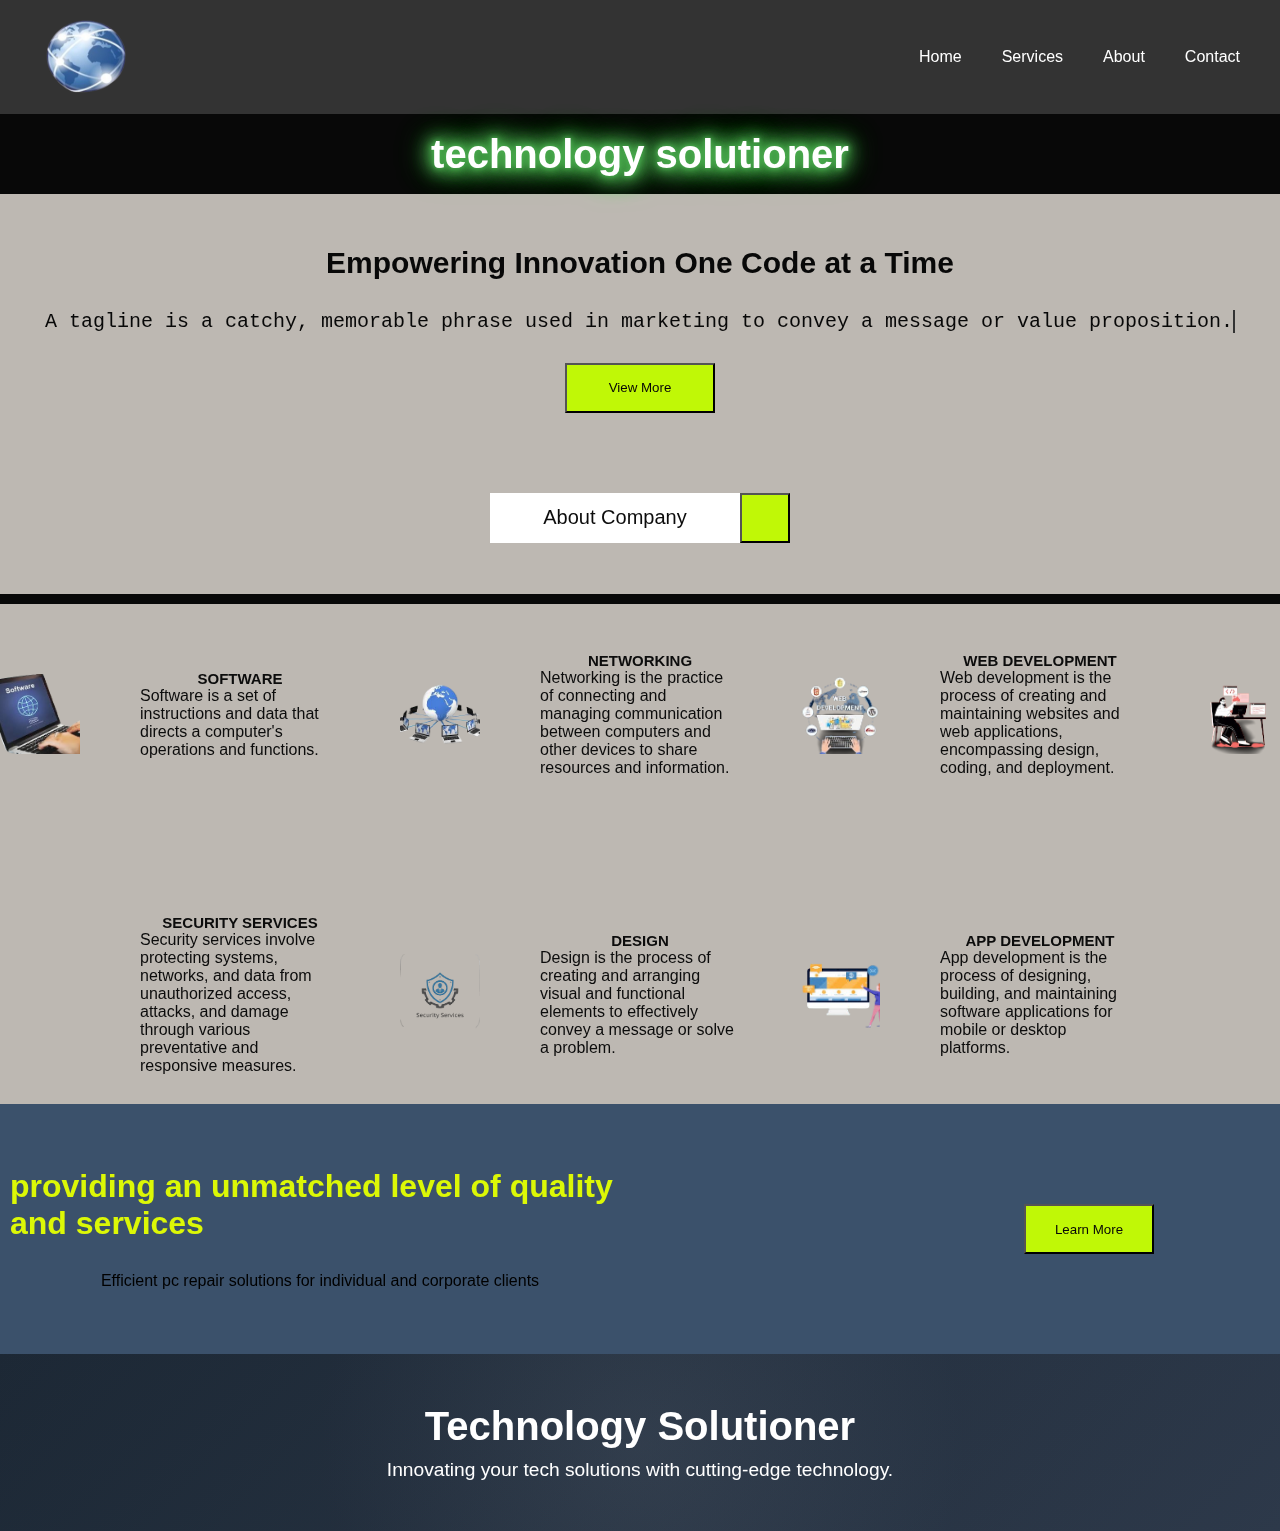
==== index.html @ f2c05260 "Add files via upload" ====
<!DOCTYPE html>
<html lang="en">
<head>
    <meta charset="UTF-8">
    <meta name="viewport" content="width=device-width, initial-scale=1.0">
    <title>Advanced Navbar</title>
    <link rel="stylesheet" href="style.css">
    <link rel="stylesheet" href="https://cdnjs.cloudflare.com/ajax/libs/font-awesome/6.6.0/css/all.min.css" integrity="sha512-Kc323vGBEqzTmouAECnVceyQqyqdsSiqLQISBL29aUW4U/M7pSPA/gEUZQqv1cwx4OnYxTxve5UMg5GT6L4JJg==" crossorigin="anonymous" referrerpolicy="no-referrer" />
</head>
<body>
    <header>
        <nav class="navbar">
            <div class="logo">
                <img src="./pics/logo-3.png" alt="">
               
            </div>
            <ul class="nav-links">
                <li><a href="./index.html">Home</a></li>
                <li class="dropdown">
                    <a href="./services.html" class="dropbtn">Services</a>
                    <div class="dropdown-content">
                        <a href="#">Web Development</a>
                        
                        
                    </div>
                </li>
                <li><a href="About.html">About</a></li>
                <li><a href="./contact.html">Contact</a></li>
            </ul>
            <div class="hamburger" onclick="toggleMenu()">
                ☰
            </div>
        </nav>
    </header>
    <div class="tech">
        <h1   class="glow">technology solutioner</h1>
    </div>
   <div class="black"> <section class="content">
        <div class="info-section">
            <div class="info-box">
                <h2>Empowering Innovation One Code at a Time</h2>
            </div>
            <div class="info-box">
                <p class="typing">A tagline is a catchy, memorable phrase used in marketing to convey a message or value proposition.</p>
            </div>
            <div class="info-box">
                <button class="btn-view-more" >View More</button>

            </div>
            <div class="about-company">
            <div class="company">About Company</div>
        <button class="btn-company"><i class="fa-solid fa-arrow-down"></i></button></div>
        </div>
    </section></div>
    <div class="box-black"></div>
    <section class="sec-2">
        <!-- <img class="img-1" src="./pics/soft.png" alt=""> -->
         <div class="pic"></div>
        <div class="txt-1" >
            
            <h1>SOFTWARE</h1>
            <p>Software is a set of instructions and data that directs a computer's operations and functions.</p></div>
            <!-- <img src="./pics/net.png" alt=""> -->
             <div class="pic-1"></div>
        <div class="txt-1">

            <h1>NETWORKING</h1>
            <p>Networking is the practice of connecting and managing communication between computers and other devices to share resources and information.</p>
        </div>
        <div class="pic-2"></div>
        <div class="txt-1">
            <h1>WEB DEVELOPMENT</h1>
            <p>Web development is the process of creating and maintaining websites and web applications, encompassing design, coding, and deployment.</p>
        </div>
        <div class="pic-3"></div>
        <div class="txt-1">
            <h1>SECURITY SERVICES</h1>
            <p>Security services involve protecting systems, networks, and data from unauthorized access, attacks, and damage through various preventative and responsive measures.</p>
        </div>
        <div class="pic-4"></div>
        <div class="txt-1">
            <h1>DESIGN</h1>
            <p>Design is the process of creating and arranging visual and functional elements to effectively convey a message or solve a problem.</p>
        </div>
        <div class="pic-5"></div>
        <div class="txt-1">
            <h1>APP DEVELOPMENT</h1>
            <P>App development is the process of designing, building, and maintaining software applications for mobile or desktop platforms.</P>
        </div>
    </section>
    <section class="sec-3">
       <div class="txt-2">
        <h1>providing an unmatched level of quality and services</h1>
        <p>Efficient pc repair solutions for individual and corporate clients</p>
       </div>
      <div class="btn"> <button class="btn-learn"> Learn More </button>
      </div>


    </section>
    <footer class="footer">
        <div class="footer-content">
            <h1>Technology Solutioner</h1>
            <p>Innovating your tech solutions with cutting-edge technology.</p>
        </div>
    </footer>
    <script src="script.js"></script>
</body>
</html>
---- style.css ----
/* Basic Reset */
* {
    margin: 0;
    padding: 0;
    box-sizing: border-box;
}

body {
    font-family: Arial, sans-serif;
}

header {
    background-color: #333;
    
}
.tech{
    width: 100%;
    height: 80px;
    background-color: #080808;
    display: flex;
    align-items: center;
    justify-content: center;
    font-size: 20px;
    color: #fff;
}

.navbar {
    display: flex;
    justify-content: space-between;
    align-items: center;
    padding: 10px 20px;
    position: -webkit-sticky;
    position: sticky;
    top: 0;
    z-index: 1000;
}
.glow {
    font-size: 2em;
    color: #fff;
    text-shadow: 0 0 5px #4CAF50, 0 0 10px #4CAF50, 0 0 15px #4CAF50, 0 0 20px #4CAF50, 0 0 25px #4CAF50, 0 0 30px #4CAF50, 0 0 35px #4CAF50;
}


.typing {
    font-family: monospace;
    white-space: nowrap;
    overflow: hidden;
    border-right: 2px solid #333; /* Cursor effect */
    animation: typing 4s steps(40, end), blink-caret .75s step-end infinite;
}

@keyframes typing {
    from { width: 0; }
    to { width: 100%; }
}

@keyframes blink-caret {
    from, to { border-color: transparent; }
    50% { border-color: black; }
}

.black{
    width: 100%;
    height: 400px;
    /* background-color: #070707; */
    opacity: 1;
}
.logo img{
    width: 200px;
    height: 90px;

}

.logo a {
    color: white;
    text-decoration: none;
    font-size: 24px;
}

.nav-links {
    display: flex;
    list-style: none;
}

.nav-links li {
    position: relative;
}

.nav-links a {
    color: white;
    text-decoration: none;
    padding: 15px 20px;
    display: block;
}

.nav-links a:hover {
    background-color: #575757;
}

.dropdown-content {
    display: none;
    position: absolute;
    background-color: #333;
    min-width: 160px;
    box-shadow: 0px 8px 16px 0px rgba(0,0,0,0.2);
    z-index: 1;
}

.dropdown-content a {
    color: white;
    padding: 12px 16px;
    text-decoration: none;
    display: block;
}

.dropdown-content a:hover {
    background-color: #575757;
}

.dropdown:hover .dropdown-content {
    display: block;
}

/* Hamburger Menu */
.hamburger {
    display: none;
    font-size: 24px;
    color: white;
    cursor: pointer;
}
.dropdown:hover .dropdown-content {
    display: block;
    opacity: 1;
}
/* .content{
 
    width: 100%;
    height: 400px;
    display: flex;
    align-items: center;
    justify-content: center;
    flex-direction: column;
    font-size: 20px;
    gap: 30px;
} */
.info-section{

    background-color: rgb(189, 184, 178);
    width: 100%;
    height: 400px;
    /* opacity: 14; */
    mix-blend-mode: color-dodge;
    transition: background .3s, border-radius .3s, opacity .3s;
    display: flex;
    align-items: center;
    justify-content: center;
    flex-direction: column;
    font-size: 20px;
    gap: 30px;
    color: #080808;
}
.box-black{
    width: 100%;
    height: 10px;
    background-color: #080808;
}

.btn-view-more{
    text-decoration: none;
    /* background-color: blue; */
    background-color: #c0f806;
    color: rgb(7, 7, 7);
    /* border-radius: 50% solid; */
    width: 150px;
    height: 50px;
    /* border-width: 200px; */
    /* border: 300px; */

}
.btn-view-more:hover{
    background-color: rgba(141, 215, 29, 0.877);
}
.about-company{
    width: 300px;
    height: 100px;
    display: flex;
    align-items: end;
    justify-content: end;
    /* padding-left: 200px; */
}
.company{
    background-color: #fff;
    width: 250px;
    color: #0c0c0c;
    height: 50px;
    display: flex;
    align-items: center;
    justify-content: center;


}
.btn-company{
    width: 50px;
    height: 50px;
    /* background-color: #1a06f8; */
    background-color: #c0f806;
}
.btn-company:hover{
    transform: scale(0.9);
}
.sec-2{
    width: 100%;
    height: 500px;
    background-color: rgb(189, 184, 178);
    display: flex;
    align-items: center;
    justify-content: center;
    flex-wrap: wrap;
    gap: 60px;
}
 .pic{
    background-image: url("./pics/soft.png");
    width: 80px;
    height: 80px;
    background-position: center;
    background-repeat: no-repeat;
    background-size: cover;

}
.pic-1{
    background-image: url("./pics/net.png");
    width: 80px;
    height: 80px;
    background-position: center;
    background-repeat: no-repeat;
    background-size: cover;

}
.pic-2{
    background-image: url("./pics/web_development-removebg-preview.png");
    width: 80px;
    height: 80px;
    background-position: center;
    background-repeat: no-repeat;
    background-size: cover;

}
.pic-3{
    background-image: url("./pics/app_develop-removebg-preview.png");
    width: 80px;
    height: 80px;
    background-position: center;
    background-repeat: no-repeat;
    background-size: cover;

}
.pic-4{
    background-image: url("./pics/security-removebg-preview.png");
    width: 80px;
    height: 80px;
    background-position: center;
    background-repeat: no-repeat;
    background-size: cover;

}
.pic-5{
    background-image: url("./pics/design-removebg-preview\ \(1\).png");
    width: 80px;
    height: 80px;
    background-position: center;
    background-repeat: no-repeat;
    background-size: cover;

}
.txt-1{
  color: #0c0c0c;
  width: 200px;
  height: 200px;
  display: flex;
  align-items: center;
  justify-content: center;
  flex-direction: column;
  gap: px;

}
.txt-1 h1{
    font-size: 15px;
}
.sec-3{
   width: 100%;
   height: 250px;
   background-image: url("");
   display: flex;
   align-items: center;
   justify-content: space-between;
   background: #3b516b;

}
.txt-2{
    display: flex;
    flex-direction: column;
    align-items: center;
    justify-content: center;
    gap: 30px;
    width: 50%;
}
.txt-2 h1{
    color: #dcf806;
    padding-left: 10px;
}
.btn-learn{
    display: flex;
    align-items: center;
    justify-content: center;
    background-color: #c0f806;
    color: rgb(8, 8, 8);
    width: 130px;
    height: 50px;
    /* padding-right: 30px; */
}
.btn{
    width: 20%;
}
.footer {
    position: relative;
    background: linear-gradient(135deg, #1E2A38, #2F3C4E);
    color: white;
    text-align: center;
    padding: 50px 20px;
    overflow: hidden;
}

.footer-content {
    position: relative;
    z-index: 2;
}

.footer h1 {
    font-size: 2.5em;
    margin: 0;
    animation: fadeIn 2s ease-in-out;
}

.footer p {
    font-size: 1.2em;
    margin-top: 10px;
    animation: fadeIn 2s ease-in-out 0.5s;
}

/* Animation for text */
@keyframes fadeIn {
    from {
        opacity: 0;
        transform: translateY(20px);
    }
    to {
        opacity: 1;
        transform: translateY(0);
    }
}

/* Animated Background */
.footer::before {
    content: '';
    position: absolute;
    top: 0;
    left: 0;
    width: 100%;
    height: 100%;
    background: radial-gradient(circle, rgba(255,255,255,0.1), rgba(0,0,0,0.1) 50%);
    opacity: 0.5;
    z-index: 1;
    animation: moveBackground 5s infinite linear;
}

@keyframes moveBackground {
    0% {
        background-position: 0% 0%;
    }
    100% {
        background-position: 100% 100%;
    }
}


/* Responsive Design */
@media screen and (max-width: 768px) {
    .nav-links {
        display: none;
        flex-direction: column;
        width: 100%;
    }

    .nav-links.active {
        display: flex;
    }

    .hamburger {
        display: block;
    }
    /* Info Section Styling */
.content {
    width: 100%;
}

.info-section {
    display: flex;
    justify-content: center;
    align-items: center;
    /* height: 500px; */
    /* background-color: #eaeaea; */
    /* padding: 20px; */
    /* background-color: rgb(93, 110, 102); */
    padding-top: 10px;

}

.info-box {
    flex: 1;
    margin: 0 10px;
    text-align: center;
}

.info-box h2 {
    font-size: 24px;
    color: #333;
}

.info-box p {
    font-size: 16px;
    color: #666;
}

.btn-view-more {
    display: inline-block;
    padding: 10px 20px;
    background-color: blue;
    color: #fff;
    text-decoration: none;
    border-radius: 5px;
    transition: background-color 0.3s ease;
}

.btn-view-more:hover {
    background-color: #ff9900;
}
.tech{
    width: 100%;
    height: 80px;
    background-color: #080808;
    display: flex;
    flex-direction: column;
    align-items: center;
    justify-content: center;
    font-size: 13px;
    color: #fff;
    /* padding-left: 70px; */
}
.sec-2{
    display: flex;
    flex-direction: column;
    align-items: center;
    justify-content: center;
    gap: 10px;
    min-height: 300vh;
}
.sec-3{
    font-size: 15px;
    display: flex;
    align-items: center;
    justify-content: center;
    flex-direction: column;
    gap: 10px;
}
.btn-learn{
  margin-left: 120px;  

} 
.btn{
    width: 100%;
}
.txt-2{
    width: 90%;
}


}
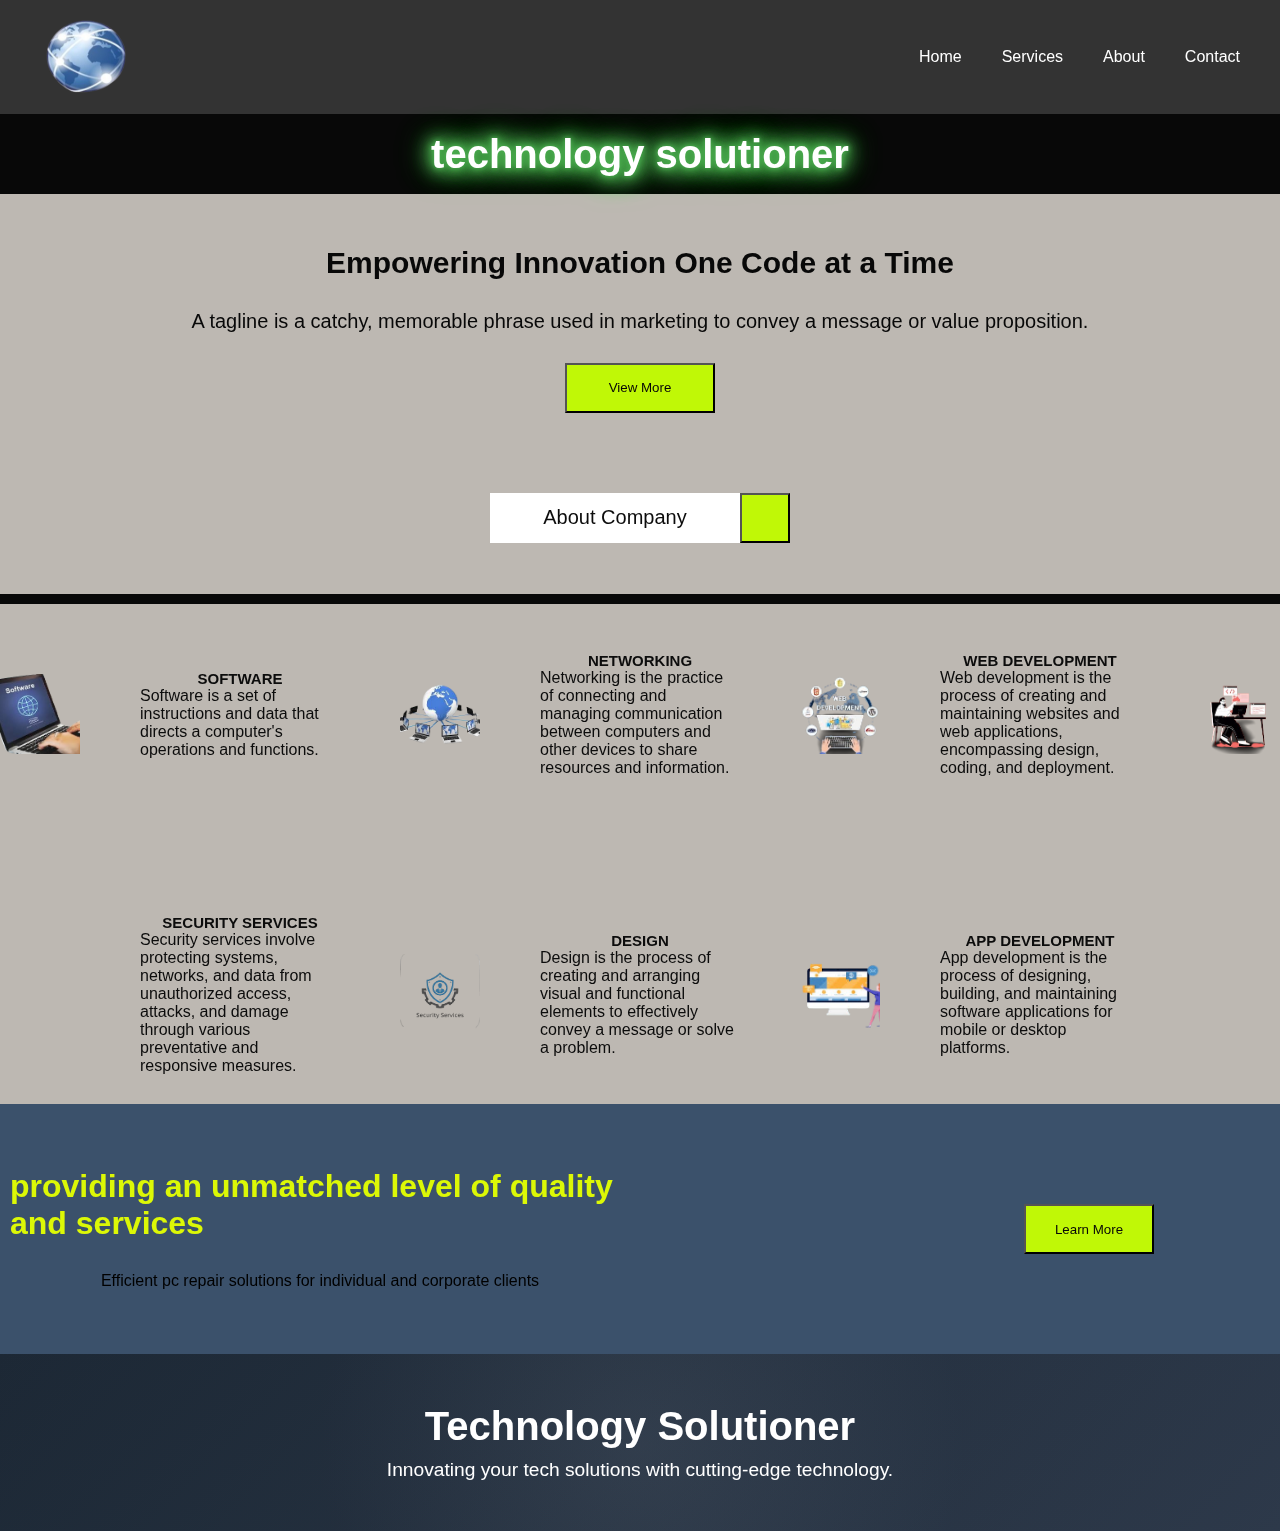
==== commit c540ff2f: "Add files via upload" ====
--- a/index.html
+++ b/index.html
@@ -4,7 +4,7 @@
     <meta charset="UTF-8">
     <meta name="viewport" content="width=device-width, initial-scale=1.0">
     <title>Advanced Navbar</title>
-    <link rel="stylesheet" href="style.css">
+    <link rel="stylesheet" href="./stylesheet/style.css">
     <link rel="stylesheet" href="https://cdnjs.cloudflare.com/ajax/libs/font-awesome/6.6.0/css/all.min.css" integrity="sha512-Kc323vGBEqzTmouAECnVceyQqyqdsSiqLQISBL29aUW4U/M7pSPA/gEUZQqv1cwx4OnYxTxve5UMg5GT6L4JJg==" crossorigin="anonymous" referrerpolicy="no-referrer" />
 </head>
 <body>
@@ -41,7 +41,7 @@
                 <h2>Empowering Innovation One Code at a Time</h2>
             </div>
             <div class="info-box">
-                <p class="typing">A tagline is a catchy, memorable phrase used in marketing to convey a message or value proposition.</p>
+                <p>A tagline is a catchy, memorable phrase used in marketing to convey a message or value proposition.</p>
             </div>
             <div class="info-box">
                 <button class="btn-view-more" >View More</button>
@@ -104,6 +104,6 @@
             <p>Innovating your tech solutions with cutting-edge technology.</p>
         </div>
     </footer>
-    <script src="script.js"></script>
+    <script src="./javascript/script.js"></script>
 </body>
 </html>
--- a/stylesheet/style.css
+++ b/stylesheet/style.css
@@ -0,0 +1,487 @@
+/* Basic Reset */
+* {
+    margin: 0;
+    padding: 0;
+    box-sizing: border-box;
+}
+
+body {
+    font-family: Arial, sans-serif;
+}
+
+header {
+    background-color: #333;
+    
+}
+.tech{
+    width: 100%;
+    height: 80px;
+    background-color: #080808;
+    display: flex;
+    align-items: center;
+    justify-content: center;
+    font-size: 20px;
+    color: #fff;
+}
+
+.navbar {
+    display: flex;
+    justify-content: space-between;
+    align-items: center;
+    padding: 10px 20px;
+    position: -webkit-sticky;
+    position: sticky;
+    top: 0;
+    z-index: 1000;
+}
+.glow {
+    font-size: 2em;
+    color: #fff;
+    text-shadow: 0 0 5px #4CAF50, 0 0 10px #4CAF50, 0 0 15px #4CAF50, 0 0 20px #4CAF50, 0 0 25px #4CAF50, 0 0 30px #4CAF50, 0 0 35px #4CAF50;
+}
+
+
+.typing {
+    font-family: monospace;
+    white-space: nowrap;
+    overflow: hidden;
+    border-right: 2px solid #333; /* Cursor effect */
+    animation: typing 4s steps(40, end), blink-caret .75s step-end infinite;
+}
+
+@keyframes typing {
+    from { width: 0; }
+    to { width: 100%; }
+}
+
+@keyframes blink-caret {
+    from, to { border-color: transparent; }
+    50% { border-color: black; }
+}
+
+.black{
+    width: 100%;
+    height: 400px;
+    /* background-color: #070707; */
+    opacity: 1;
+}
+.logo img{
+    width: 200px;
+    height: 90px;
+
+}
+
+.logo a {
+    color: white;
+    text-decoration: none;
+    font-size: 24px;
+}
+
+.nav-links {
+    display: flex;
+    list-style: none;
+}
+
+.nav-links li {
+    position: relative;
+}
+
+.nav-links a {
+    color: white;
+    text-decoration: none;
+    padding: 15px 20px;
+    display: block;
+}
+
+.nav-links a:hover {
+    background-color: #575757;
+}
+
+.dropdown-content {
+    display: none;
+    position: absolute;
+    background-color: #333;
+    min-width: 160px;
+    box-shadow: 0px 8px 16px 0px rgba(0,0,0,0.2);
+    z-index: 1;
+}
+
+.dropdown-content a {
+    color: white;
+    padding: 12px 16px;
+    text-decoration: none;
+    display: block;
+}
+
+.dropdown-content a:hover {
+    background-color: #575757;
+}
+
+.dropdown:hover .dropdown-content {
+    display: block;
+}
+
+/* Hamburger Menu */
+.hamburger {
+    display: none;
+    font-size: 24px;
+    color: white;
+    cursor: pointer;
+}
+.dropdown:hover .dropdown-content {
+    display: block;
+    opacity: 1;
+}
+/* .content{
+ 
+    width: 100%;
+    height: 400px;
+    display: flex;
+    align-items: center;
+    justify-content: center;
+    flex-direction: column;
+    font-size: 20px;
+    gap: 30px;
+} */
+.info-section{
+
+    background-color: rgb(189, 184, 178);
+    width: 100%;
+    height: 400px;
+    /* opacity: 14; */
+    mix-blend-mode: color-dodge;
+    transition: background .3s, border-radius .3s, opacity .3s;
+    display: flex;
+    align-items: center;
+    justify-content: center;
+    flex-direction: column;
+    font-size: 20px;
+    gap: 30px;
+    color: #080808;
+}
+.box-black{
+    width: 100%;
+    height: 10px;
+    background-color: #080808;
+}
+
+.btn-view-more{
+    text-decoration: none;
+    /* background-color: blue; */
+    background-color: #c0f806;
+    color: rgb(7, 7, 7);
+    /* border-radius: 50% solid; */
+    width: 150px;
+    height: 50px;
+    /* border-width: 200px; */
+    /* border: 300px; */
+
+}
+.btn-view-more:hover{
+    background-color: rgba(141, 215, 29, 0.877);
+}
+.about-company{
+    width: 300px;
+    height: 100px;
+    display: flex;
+    align-items: end;
+    justify-content: end;
+    /* padding-left: 200px; */
+}
+.company{
+    background-color: #fff;
+    width: 250px;
+    color: #0c0c0c;
+    height: 50px;
+    display: flex;
+    align-items: center;
+    justify-content: center;
+
+
+}
+.btn-company{
+    width: 50px;
+    height: 50px;
+    /* background-color: #1a06f8; */
+    background-color: #c0f806;
+}
+.btn-company:hover{
+    transform: scale(0.9);
+}
+.sec-2{
+    width: 100%;
+    height: 500px;
+    background-color: rgb(189, 184, 178);
+    display: flex;
+    align-items: center;
+    justify-content: center;
+    flex-wrap: wrap;
+    gap: 60px;
+}
+ .pic{
+    background-image: url("../pics/soft.png");
+    width: 80px;
+    height: 80px;
+    background-position: center;
+    background-repeat: no-repeat;
+    background-size: cover;
+
+}
+.pic-1{
+    background-image: url("../pics/net.png");
+    width: 80px;
+    height: 80px;
+    background-position: center;
+    background-repeat: no-repeat;
+    background-size: cover;
+
+}
+.pic-2{
+    background-image: url("../pics/web_development-removebg-preview.png");
+    width: 80px;
+    height: 80px;
+    background-position: center;
+    background-repeat: no-repeat;
+    background-size: cover;
+
+}
+.pic-3{
+    background-image: url("../pics/app_develop-removebg-preview.png");
+    width: 80px;
+    height: 80px;
+    background-position: center;
+    background-repeat: no-repeat;
+    background-size: cover;
+
+}
+.pic-4{
+    background-image: url("../pics/security-removebg-preview.png");
+    width: 80px;
+    height: 80px;
+    background-position: center;
+    background-repeat: no-repeat;
+    background-size: cover;
+
+}
+.pic-5{
+    background-image: url("../pics/design-removebg-preview\ \(1\).png");
+    width: 80px;
+    height: 80px;
+    background-position: center;
+    background-repeat: no-repeat;
+    background-size: cover;
+
+}
+.txt-1{
+  color: #0c0c0c;
+  width: 200px;
+  height: 200px;
+  display: flex;
+  align-items: center;
+  justify-content: center;
+  flex-direction: column;
+  gap: px;
+
+}
+.txt-1 h1{
+    font-size: 15px;
+}
+.sec-3{
+   width: 100%;
+   height: 250px;
+   background-image: url("");
+   display: flex;
+   align-items: center;
+   justify-content: space-between;
+   background: #3b516b;
+
+}
+.txt-2{
+    display: flex;
+    flex-direction: column;
+    align-items: center;
+    justify-content: center;
+    gap: 30px;
+    width: 50%;
+}
+.txt-2 h1{
+    color: #dcf806;
+    padding-left: 10px;
+}
+.btn-learn{
+    display: flex;
+    align-items: center;
+    justify-content: center;
+    background-color: #c0f806;
+    color: rgb(8, 8, 8);
+    width: 130px;
+    height: 50px;
+    /* padding-right: 30px; */
+}
+.btn{
+    width: 20%;
+}
+.footer {
+    position: relative;
+    background: linear-gradient(135deg, #1E2A38, #2F3C4E);
+    color: white;
+    text-align: center;
+    padding: 50px 20px;
+    overflow: hidden;
+}
+
+.footer-content {
+    position: relative;
+    z-index: 2;
+}
+
+.footer h1 {
+    font-size: 2.5em;
+    margin: 0;
+    animation: fadeIn 2s ease-in-out;
+}
+
+.footer p {
+    font-size: 1.2em;
+    margin-top: 10px;
+    animation: fadeIn 2s ease-in-out 0.5s;
+}
+
+/* Animation for text */
+@keyframes fadeIn {
+    from {
+        opacity: 0;
+        transform: translateY(20px);
+    }
+    to {
+        opacity: 1;
+        transform: translateY(0);
+    }
+}
+
+/* Animated Background */
+.footer::before {
+    content: '';
+    position: absolute;
+    top: 0;
+    left: 0;
+    width: 100%;
+    height: 100%;
+    background: radial-gradient(circle, rgba(255,255,255,0.1), rgba(0,0,0,0.1) 50%);
+    opacity: 0.5;
+    z-index: 1;
+    animation: moveBackground 5s infinite linear;
+}
+
+@keyframes moveBackground {
+    0% {
+        background-position: 0% 0%;
+    }
+    100% {
+        background-position: 100% 100%;
+    }
+}
+
+
+/* Responsive Design */
+@media screen and (max-width: 768px) {
+    .nav-links {
+        display: none;
+        flex-direction: column;
+        width: 100%;
+    }
+
+    .nav-links.active {
+        display: flex;
+    }
+
+    .hamburger {
+        display: block;
+    }
+    /* Info Section Styling */
+.content {
+    width: 100%;
+}
+
+.info-section {
+    display: flex;
+    justify-content: center;
+    align-items: center;
+    /* height: 500px; */
+    /* background-color: #eaeaea; */
+    /* padding: 20px; */
+    /* background-color: rgb(93, 110, 102); */
+    padding-top: 10px;
+
+}
+
+.info-box {
+    flex: 1;
+    margin: 0 10px;
+    text-align: center;
+}
+
+.info-box h2 {
+    font-size: 24px;
+    color: #333;
+}
+
+.info-box p {
+    font-size: 16px;
+    color: #666;
+}
+
+.btn-view-more {
+    display: inline-block;
+    padding: 10px 20px;
+    background-color: blue;
+    color: #fff;
+    text-decoration: none;
+    border-radius: 5px;
+    transition: background-color 0.3s ease;
+}
+
+.btn-view-more:hover {
+    background-color: #ff9900;
+}
+.tech{
+    width: 100%;
+    height: 80px;
+    background-color: #080808;
+    display: flex;
+    flex-direction: column;
+    align-items: center;
+    justify-content: center;
+    font-size: 13px;
+    color: #fff;
+    /* padding-left: 70px; */
+}
+.sec-2{
+    display: flex;
+    flex-direction: column;
+    align-items: center;
+    justify-content: center;
+    gap: 10px;
+    min-height: 300vh;
+}
+.sec-3{
+    font-size: 15px;
+    display: flex;
+    align-items: center;
+    justify-content: center;
+    flex-direction: column;
+    gap: 10px;
+}
+.btn-learn{
+  margin-left: 120px;  
+
+} 
+.btn{
+    width: 100%;
+}
+.txt-2{
+    width: 90%;
+}
+
+
+}
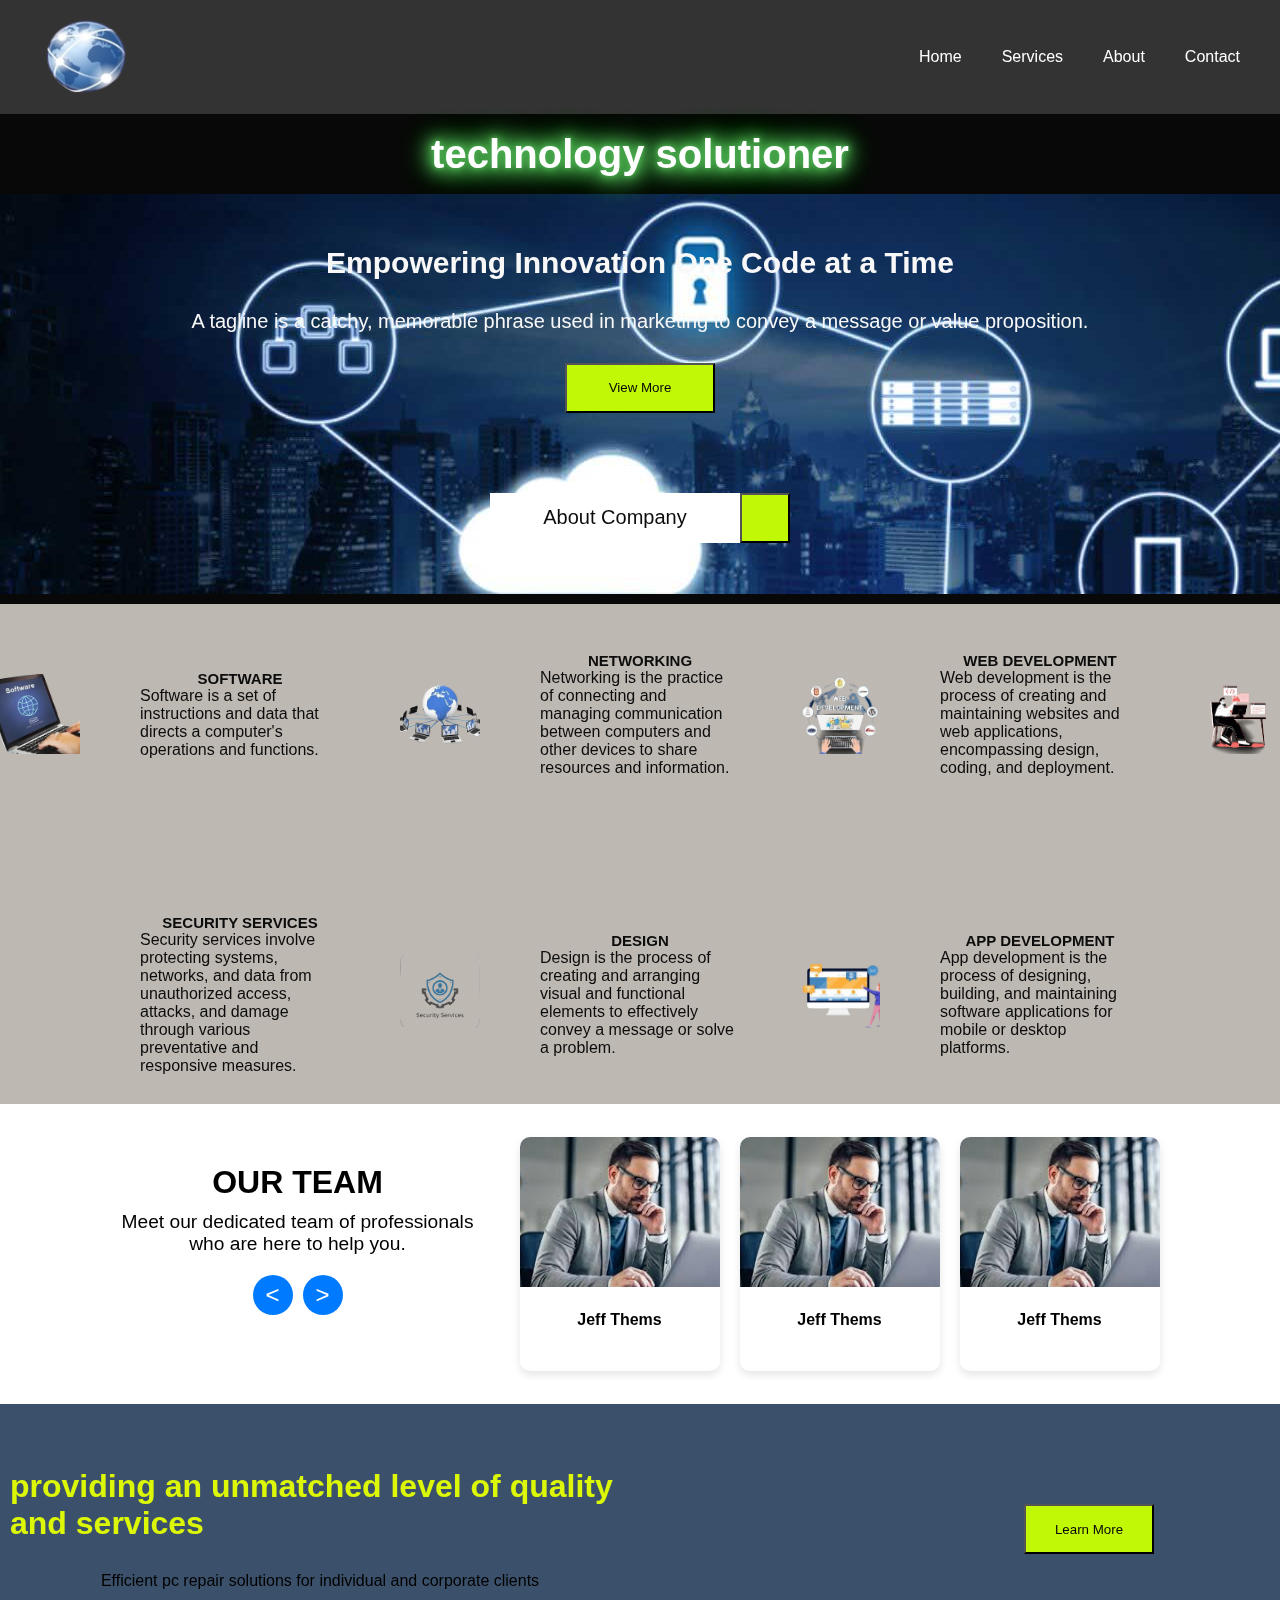
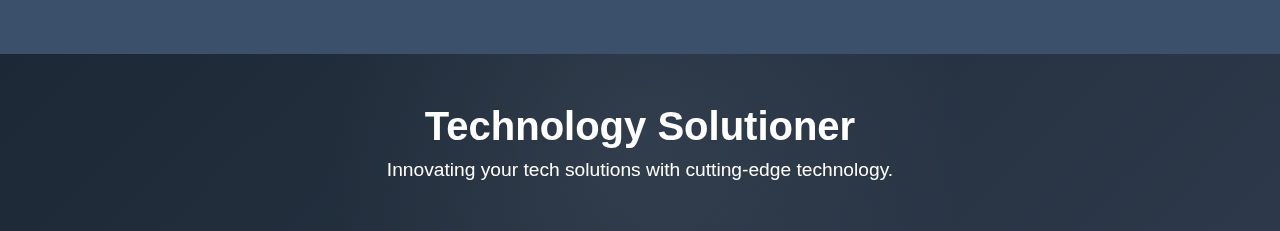
==== commit 6402a5ad: "Add files via upload" ====
--- a/index.html
+++ b/index.html
@@ -88,6 +88,51 @@
             <P>App development is the process of designing, building, and maintaining software applications for mobile or desktop platforms.</P>
         </div>
     </section>
+    <div class="container-0">
+        <!-- Team Section -->
+        <div class="team-section">
+            <h1>OUR TEAM</h1>
+            <p>Meet our dedicated team of professionals who are here to help you.</p>
+            <div class="buttons">
+                <button class="arrow-button left"><span>&lt;</span></button>
+                <button class="arrow-button right"><span>&gt;</span></button>
+            </div>
+        </div>
+
+        <!-- Team Members Section -->
+        <div class="team-members">
+            <div class="member-card">
+                <img src="./pics/member3.jpg" alt="Jeff Thems">
+                <div class="member-info">
+                    <p>Jeff Thems</p>
+                    <div class="social-icons">
+                        <a href="#" class="facebook-icon"><i class="fa-brands fa-facebook"></i></a>
+                        <a href="#" class="whatsapp-icon"><i class="fa-brands fa-whatsapp"></i></a>
+                    </div>
+                </div>
+            </div>
+            <div class="member-card">
+                <img src="./pics/member3.jpg" alt="Jeff Thems">
+                <div class="member-info">
+                    <p>Jeff Thems</p>
+                    <div class="social-icons">
+                        <a href="#" class="facebook-icon"><i class="fa-brands fa-facebook"></i></a>
+                        <a href="#" class="whatsapp-icon"><i class="fa-brands fa-whatsapp"></i></a>
+                    </div>
+                </div>
+            </div>
+            <div class="member-card">
+                <img src="./pics/member3.jpg" alt="Jeff Thems">
+                <div class="member-info">
+                    <p>Jeff Thems</p>
+                    <div class="social-icons">
+                        <a href="#" class="facebook-icon"><i class="fa-brands fa-facebook"></i></a>
+                        <a href="#" class="whatsapp-icon"><i class="fa-brands fa-whatsapp"></i></a>
+                    </div>
+                </div>
+            </div>
+        </div>
+    </div>
     <section class="sec-3">
        <div class="txt-2">
         <h1>providing an unmatched level of quality and services</h1>
--- a/stylesheet/style.css
+++ b/stylesheet/style.css
@@ -144,8 +144,8 @@
     gap: 30px;
 } */
 .info-section{
-
-    background-color: rgb(189, 184, 178);
+   background-image: url("../pics/display.jpg");
+    /* background-color: rgb(189, 184, 178); */
     width: 100%;
     height: 400px;
     /* opacity: 14; */
@@ -157,7 +157,7 @@
     flex-direction: column;
     font-size: 20px;
     gap: 30px;
-    color: #080808;
+    color: #f9f8f8;
 }
 .box-black{
     width: 100%;
@@ -286,6 +286,123 @@
 .txt-1 h1{
     font-size: 15px;
 }
+.container-0{
+    display: flex;
+    align-items: center;
+    justify-content: center;
+    width: 100%;
+    height: 300px;
+    gap: 30px;
+}
+.team-section {
+    display: flex;
+    flex-direction: column;
+    align-items: center;
+    text-align: center;
+    margin-bottom: 30px;
+    width: 30%;
+}
+
+.team-section h1 {
+    font-size: 2em;
+    margin-bottom: 10px;
+}
+
+.team-section p {
+    font-size: 1.2em;
+    margin-bottom: 20px;
+}
+
+.buttons {
+    display: flex;
+    gap: 10px;
+}
+
+.arrow-button {
+    border: none;
+    background-color: #007bff;
+    color: white;
+    font-size: 1.5em;
+    width: 40px;
+    height: 40px;
+    border-radius: 50%;
+    display: flex;
+    align-items: center;
+    justify-content: center;
+    cursor: pointer;
+    transition: background-color 0.3s ease;
+}
+
+.arrow-button:hover {
+    background-color: #0056b3;
+}
+
+.team-members {
+    display: flex;
+    gap: 20px;
+    /* overflow-x: auto; */
+    padding-right: 15px;
+}
+
+.member-card {
+    background: white;
+    border-radius: 10px;
+    box-shadow: 0 4px 8px rgba(0, 0, 0, 0.1);
+    overflow: hidden;
+    width: 200px;
+    text-align: center;
+    flex: 0 0 auto;
+    transition: transform 0.3s ease;
+}
+
+.member-card:hover {
+    transform: scale(1.05);
+}
+
+.member-card img {
+    width: 100%;
+    height: 150px;
+    object-fit: cover;
+}
+
+.member-info {
+    padding: 10px;
+}
+
+.member-info p {
+    margin: 10px 0;
+    font-weight: bold;
+}
+
+.social-icons {
+    display: flex;
+    justify-content: center;
+    gap: 10px;
+}
+
+.social-icons a {
+    text-decoration: none;
+    font-size: 1.2em;
+    color: #333;
+    transition: color 0.3s ease;
+}
+
+.social-icons a:hover {
+    color: #007bff;
+}
+
+/* Font Awesome icons */
+@import url('https://cdnjs.cloudflare.com/ajax/libs/font-awesome/6.0.0-beta3/css/all.min.css');
+
+.facebook-icon::before {
+    content: '\f09a';
+    font-family: 'Font Awesome 5 Free';
+}
+
+.whatsapp-icon::before {
+    content: '\f232';
+    font-family: 'Font Awesome 5 Free';
+}
 .sec-3{
    width: 100%;
    height: 250px;
@@ -464,6 +581,31 @@
     gap: 10px;
     min-height: 300vh;
 }
+.container-0{
+    display: flex;
+    align-items: center;
+    justify-content: center;
+    width: 100%;
+    height: 180vh;
+    gap: 30px;
+    flex-direction: column;
+}
+.team-section {
+    display: flex;
+    flex-direction: column;
+    align-items: center;
+    text-align: center;
+    margin-bottom: 30px;
+    /* width: 30%; */
+}
+.team-members {
+    display: flex;
+    gap: 20px;
+    /* overflow-x: auto; */
+    /* padding-right: 15px; */
+    flex-direction: column;
+}
+
 .sec-3{
     font-size: 15px;
     display: flex;
